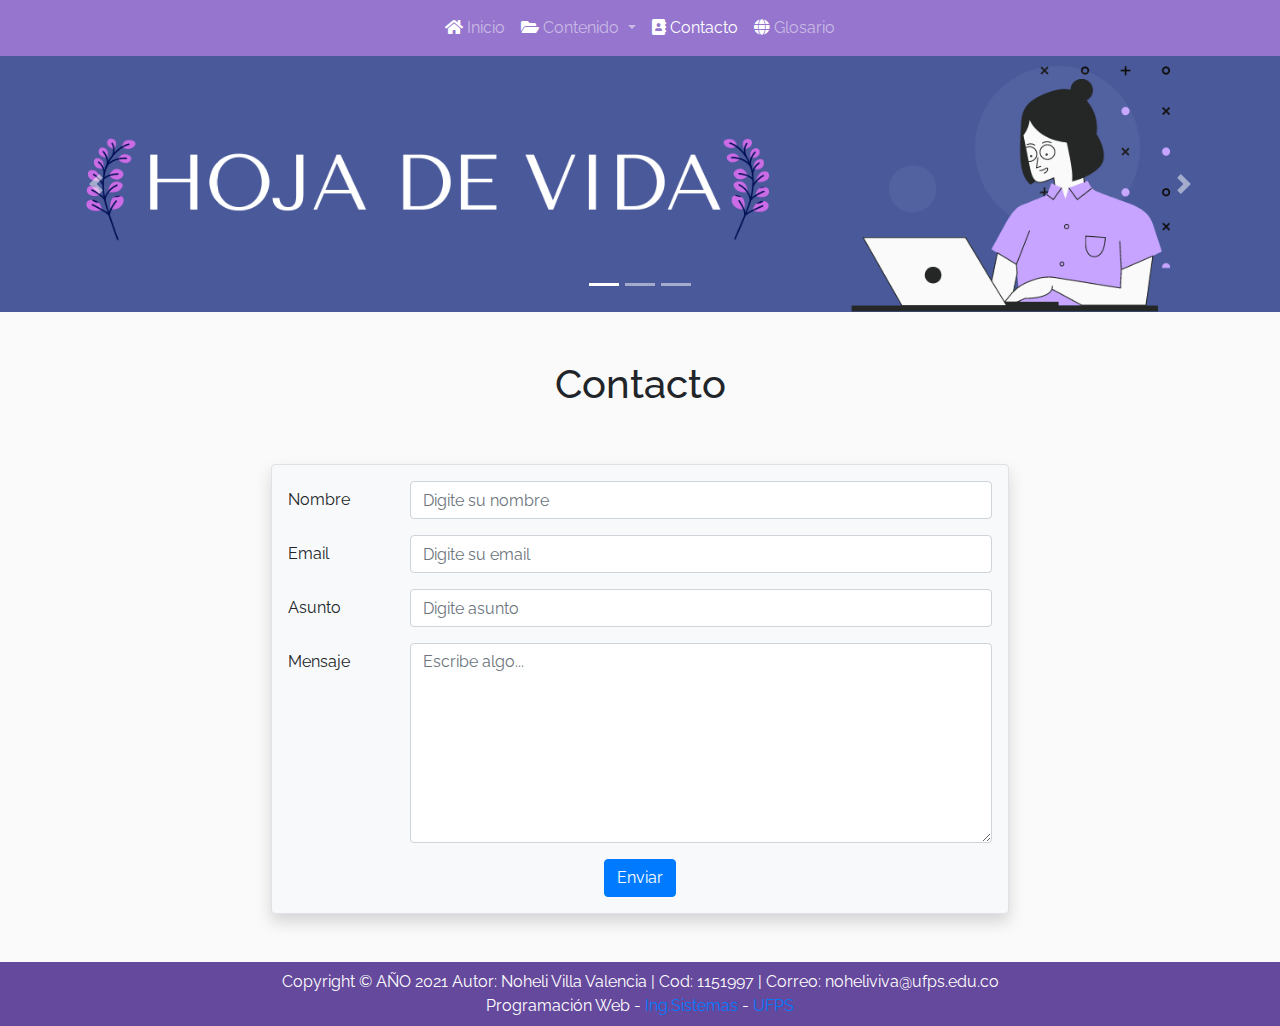
==== html/contacto.html @ 2269893c "Terminando de agragar los estilos" ====
<!DOCTYPE html>
<html lang="en">
<head>
    <meta charset="UTF-8">
    <meta http-equiv="X-UA-Compatible" content="IE=edge">
    <meta name="viewport" content="width=device-width, initial-scale=1.0">
    <link rel="stylesheet" href="../css/style.css">
     <link rel="stylesheet" href="../css/fontawesome-free-5.13.0-web/css/all.css">
    <title>Contacto</title>
    <link rel="stylesheet" href="https://stackpath.bootstrapcdn.com/bootstrap/4.4.1/css/bootstrap.min.css"
    integrity="sha384-Vkoo8x4CGsO3+Hhxv8T/Q5PaXtkKtu6ug5TOeNV6gBiFeWPGFN9MuhOf23Q9Ifjh" crossorigin="anonymous">
    <link rel="preconnect" href="https://fonts.gstatic.com">
    <link href="https://fonts.googleapis.com/css2?family=Raleway:wght@300&display=swap" rel="stylesheet">
 
</head>
<body>
    <nav class="navbar navbar-expand-sm navbar-dark navbar-toggleable-sm sticky-top">
        <button class="navbar-toggler navbar-toggler-left" type="button" data-toggle="collapse" data-target="#navbarTogglerDemo01" aria-controls="navbarTogglerDemo01" aria-expanded="false" aria-label="Toggle navigation">
          <span class="navbar-toggler-icon"></span>
        </button>
        
        <div class="collapse navbar-collapse" id="navbarTogglerDemo01">
        <!-- Links -->
        <ul class="navbar-nav mr-auto ml-auto mt-2 mt-lg-0 text-center">
          <li class="nav-item">
            <a class="nav-link " href="../index.html"><i class="fas fa-home" style="color:white"></i> Inicio</a>
          </li>
        <!-- Dropdown -->
          <li class="nav-item dropdown">
            <a class="nav-link dropdown-toggle " href="" id="navbardrop" data-toggle="dropdown">
              <i class="fas fa-folder-open" style="color:white"></i> Contenido
            </a>
            <div class="dropdown-menu">
              <a class="dropdown-item " href="../html/conocimientos.html"><i class="fas fa-graduation-cap"></i> Conocimientos</a>
              <a class="dropdown-item" href="../html/proyectos.html"><i class="fas fa-cubes"></i> Proyectos</a>
              
            </li>  
          <li class="nav-item">
            <a class="nav-link active" href="../html/contacto.html"><i class="fas fa-address-book" style="color:white"></i> Contacto</a>
          </li>
          <li class="nav-item">
            <a class="nav-link" href="../html/glosario.html"><i class="fas fa-globe" style="color:white"></i> Glosario</a>
          </li>
        </ul>
      </div>
      </nav>
    

      <div id="demo" class="carousel slide" data-ride="carousel">

        <!-- Indicators -->
        <ul class="carousel-indicators">
          <li data-target="#demo" data-slide-to="0" class="active"></li>
          <li data-target="#demo" data-slide-to="1"></li>
          <li data-target="#demo" data-slide-to="2"></li>
        </ul>
      
        <!-- The slideshow -->
        <div class="carousel-inner">
          <div class="carousel-item active">
            <img src="../img/Fondo1.png" alt="Los Angeles">
          </div>
          <div class="carousel-item">
            <img src="../img/Fondo2.png" alt="Chicago">
          </div>
          <div class="carousel-item">
            <img src="../img/Fondo3.png" alt="New York">
          </div>
        </div>
      
        <!-- Left and right controls -->
        <a class="carousel-control-prev" href="#demo" data-slide="prev">
          <span class="carousel-control-prev-icon"></span>
        </a>
        <a class="carousel-control-next" href="#demo" data-slide="next">
          <span class="carousel-control-next-icon"></span>
        </a>
      </div>
 
      <div class="container text-center mt-5 "><h1>Contacto</h1></div>

      <div class="container mb-3" id="con">
        <div class="col-14 col-lg-12 mt-5 mb-5 border shadow p-3 bg-light rounded  " id="cc">
      <form action="https://gemetech.co/mail/mail.php" method="POST">
        <div class="row mb-3 ">
          <label for="inputEmail3" class="col-sm-2 col-form-label">Nombre</label>
          <div class="col-sm-10">
            <input type="text" class="form-control" placeholder="Digite su nombre" maxlength="50" name="nombre" required>
          </div>
        </div>
        <div class="row mb-3 ">
          <label for="inputEmail3" class="col-sm-2 col-form-label">Email</label>
          <div class="col-sm-10">
            <input type="email" class="form-control" placeholder="Digite su email" maxlength="50" name="destinatario" required>
          </div>
        </div>
        <div class="row mb-3">
          <label for="inputEmail3" class="col-sm-2 col-form-label">Asunto</label>
          <div class="col-sm-10">
            <input type="text" class="form-control" placeholder="Digite asunto" maxlength="50" name="asunto" required>
          </div>
        </div>
        <div class="row mb-3">
          <label for="inputEmail3" class="col-sm-2 col-form-label">Mensaje</label>
          <div class="col-sm-10">
            <textarea class="form-control" name="mensaje" placeholder="Escribe algo..." style="height:200px" required></textarea >
          </div>
        </div>
        <div class="container text-center">
          <button type="submit" class="btn btn-primary ">Enviar</button>
        </div>
        
      </form>
    </div>
    </div>


    <footer class="footer py-2 text-center ">

        <div class="container">
  
      Copyright © AÑO 2021
            Autor: Noheli Villa Valencia 
          |   Cod: 1151997
          |   Correo: noheliviva@ufps.edu.co
        <br/>
          Programación Web - 
          <a href="http://ingsistemas.ufps.edu.co/" target="_blank">Ing.Sistemas</a> - 
          <a target="_blank" href="http://ufps.edu.co/">UFPS</a>        
  
        </div>
  
    </footer>



  <script src="https://code.jquery.com/jquery-3.4.1.slim.min.js"
      integrity="sha384-J6qa4849blE2+poT4WnyKhv5vZF5SrPo0iEjwBvKU7imGFAV0wwj1yYfoRSJoZ+n"
      crossorigin="anonymous"></script>
  <script src="https://cdn.jsdelivr.net/npm/popper.js@1.16.0/dist/umd/popper.min.js"
      integrity="sha384-Q6E9RHvbIyZFJoft+2mJbHaEWldlvI9IOYy5n3zV9zzTtmI3UksdQRVvoxMfooAo"
      crossorigin="anonymous"></script>
  <script src="https://stackpath.bootstrapcdn.com/bootstrap/4.4.1/js/bootstrap.min.js"
      integrity="sha384-wfSDF2E50Y2D1uUdj0O3uMBJnjuUD4Ih7YwaYd1iqfktj0Uod8GCExl3Og8ifwB6"
      crossorigin="anonymous"></script>  

  </body>
  </html>
---- css/style.css ----
body{
    font-family: 'Raleway', sans-serif !important;
	background-color: #fafafa !important;
}

nav{
    background-color: #9575cd !important;
}
.carousel-inner img {
    width: 100%;
    height: 100%;
  }

.img{
	width: 100%;
    	
}
.info h5,p{
	display: inline;
}
.info p{
	font-size: 19px;
}
#glosario{
	text-align: justify;
}

.footer{
    background-color: #65499c;
    color: white;
}

table,th, td{
	border: 2px solid #757575;
}
table td:first-child{
	width: 150px;
}
table td:nth-child(2){
	width: 150px;
}
table td:nth-child(3){
	width: 300px;
}
table td:last-child{
	width: 300px;
	height: 200px;
}
table th{
	color:#FFF;
	text-align:center;
	padding:10px 20px;
	background-color:#757575;
	height:20px;
	
}

input, text{
	
	padding: 20px;
}

#cc{
	width: 60%;
	
}
#con{
	margin: auto !important;
	display:flex !important;
	justify-content: center;
	width: 60%;

}
#ft{
	margin: auto !important;
	width: 60%;
	
}.proyectos{
	visibility: hidden;
	color: #fafafa;
}
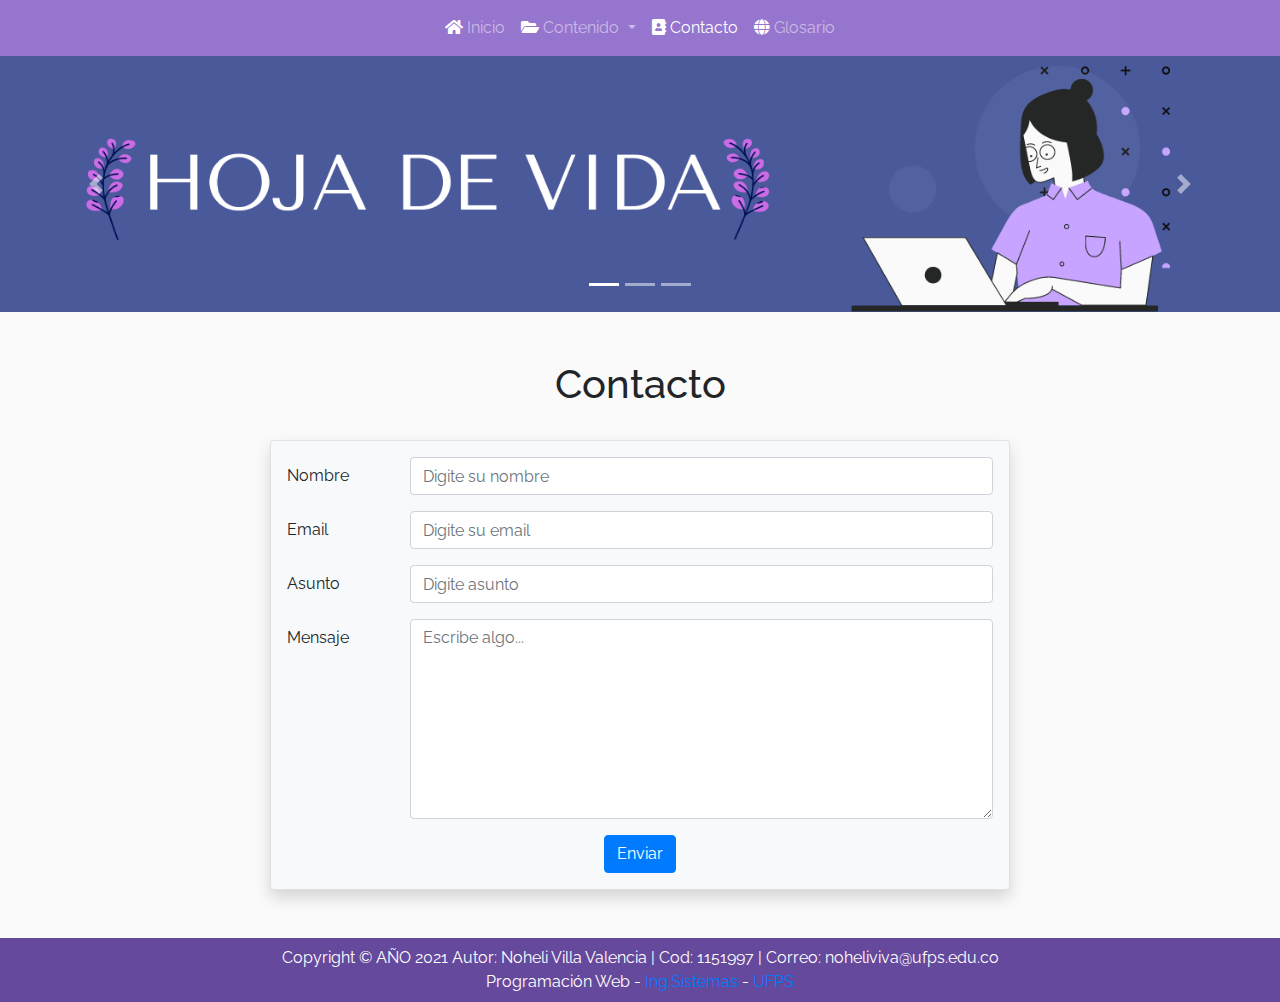
==== commit 71e856f8: "agregando cambios" ====
--- a/html/contacto.html
+++ b/html/contacto.html
@@ -79,8 +79,8 @@
  
       <div class="container text-center mt-5 "><h1>Contacto</h1></div>
 
-      <div class="container mb-3" id="con">
-        <div class="col-14 col-lg-12 mt-5 mb-5 border shadow p-3 bg-light rounded  " id="cc">
+      <div class="container " id="con">
+        <div class="col-12 col-sm-8  mt-4 mb-5 border shadow p-3 bg-light rounded" id="cc">
       <form action="https://gemetech.co/mail/mail.php" method="POST">
         <div class="row mb-3 ">
           <label for="inputEmail3" class="col-sm-2 col-form-label">Nombre</label>
--- a/css/style.css
+++ b/css/style.css
@@ -68,7 +68,7 @@
 	margin: auto !important;
 	display:flex !important;
 	justify-content: center;
-	width: 60%;
+	
 
 }
 #ft{
